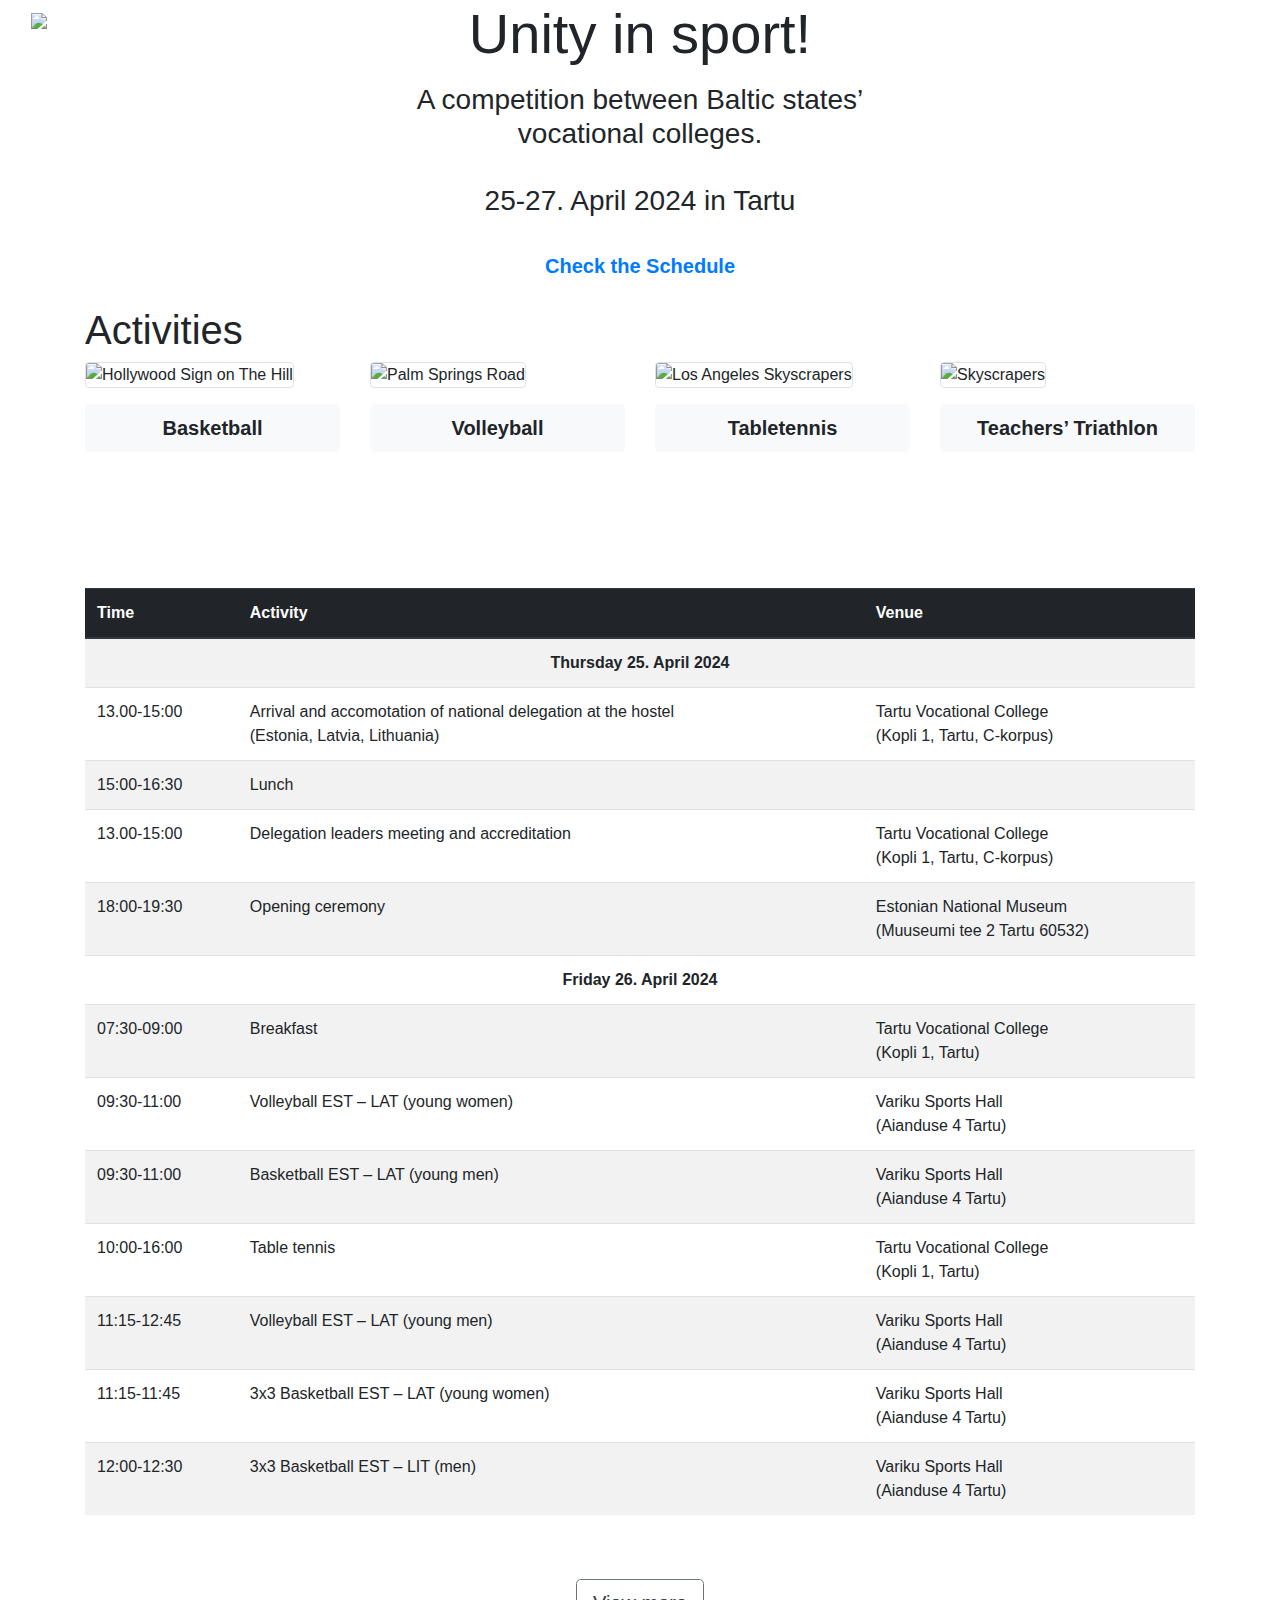
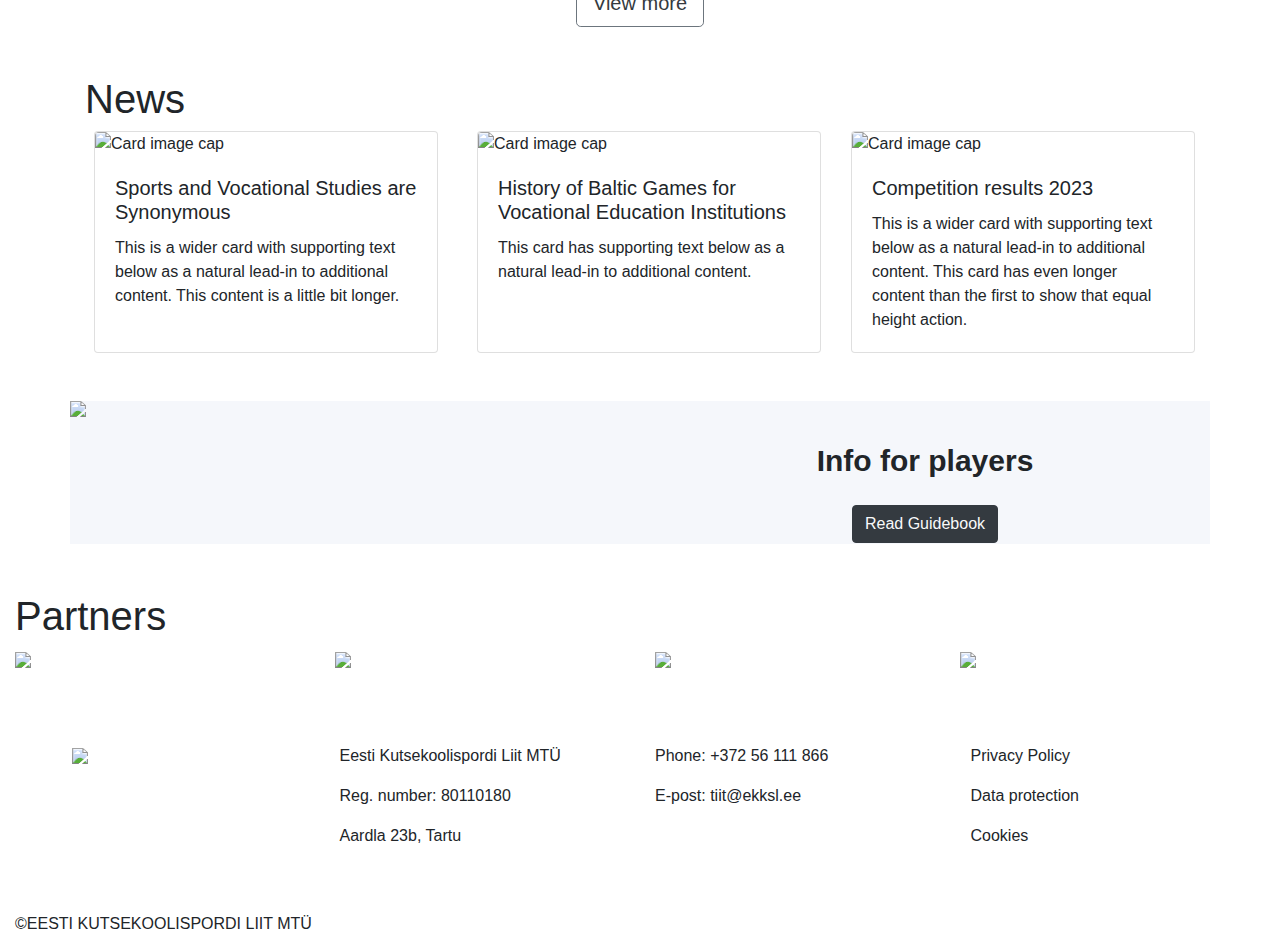
==== index.html @ ac0060da "first commit" ====
<!doctype html>
<html lang="en">
  <head>
    <meta charset="utf-8">
    <meta name="viewport" content="width=device-width, initial-scale=1, shrink-to-fit=no">
    <!-- Bootstrap CSS -->
    <link rel="stylesheet" href="https://cdn.jsdelivr.net/npm/bootstrap@4.0.0/dist/css/bootstrap.min.css" integrity="sha384-Gn5384xqQ1aoWXA+058RXPxPg6fy4IWvTNh0E263XmFcJlSAwiGgFAW/dAiS6JXm" crossorigin="anonymous">
    <link rel="stylesheet" href="css/style.css">
    <script src="https://kit.fontawesome.com/71851cec82.js" crossorigin="anonymous"></script>
    <title>Udemy bootsrap course</title>
  </head>
  <body>
    <!-- responsive navbar-->
    <nav class="navbar navbar-dark  navbar-expand-md fixed-top bg-nav ">
        <div class="container">
            <a class="navbar-brand" href="#">
                <img src="./img/logo.jpg" width="77.86" height="74.91" class="d-inline-block align-top" alt="logo">
                <span class="navbar-text text-white p-4 bg-nav ">
                    XXIX Baltic Games<br>
                    for Vocational Schools
                </span>
            </a>
            <button type="button" class="navbar-toggler" data-toggle="collapse" data-target="#idNav"><span class="navbar-toggler-icon"></span>
            </button>
        </div>
        <div class=" collapse navbar-collapse" id="idNav">
            <ul class="navbar-nav ml-auto ">
                <li class="nav-item"><a href="udemy2.html" class="nav-link text-white text-nowrap ">Baltic games &#11167;</a></li>
                <li class="nav-item"><a href="about.html" class="nav-link text-white text-nowrap">Activities &#11167;</a></li>
                <li class="nav-item"><a href="services.html" class="nav-link text-white text-nowrap">Schedule &#11167;</a></li>
                <li class="nav-item"><a href="contact.html" class="nav-link text-white text-nowrap">For players &#11167;</a></li>
                <li class="nav-item"><a href="contact.html" class="nav-link text-white text-nowrap">News &#11167;</a></li>
            </ul>
        </div>
    </nav>
    <!-- image page header-->
    <header class="headerMain banner">
        <div class="container .text-container ">
            <div class="row">
                <div class="col-md-8 mx-auto headingtext text-center ">
                    <div class="display-4 justify-content-center mb-3 text.b">Unity in sport!</div>
                    <span class="mb-3 h3 text-n">A competition between Baltic states’ <br>
                        vocational colleges. <br><br>
                        25-27. April 2024 in Tartu </span><br>
                        <p class="pt-4"><a class="btn btn-lg text btn-main font-weight-bold" href="#">Check the Schedule</a></p>
            </div> 
            </div>
        </div>
    </header>
    <!-- main content -->
    <div class="container mb-5">
        <h1 class="">Activities</h1>
        <div class="row">
            <div class="col ">
                <img src="./img/tänavakorvpallmehed4.JPG" class="img-fluid object-fit-none border rounded activities" alt="Hollywood Sign on The Hill">
                <p class="pt-3 "><a class="btn btn-primary btn-lg btn-block btn-light font-weight-bold" href="#">Basketball</a></p>
            </div>
            <div class="col">
                <img src="./img/võrkpalltüdrukud3.JPG" class="img-fluid object-fit-none border rounded activities" alt="Palm Springs Road">
                <p class="pt-3"><a class="btn btn-primary btn-lg btn-block btn-light font-weight-bold" href="#">Volleyball</a></p>
            </div>
            <div class="col">
                <img src="./img/LT1.JPG" class="img-fluid object-fit-none border rounded activities" alt="Los Angeles Skyscrapers">
                <p class="pt-3"><a class="btn btn-primary btn-lg btn-block btn-light font-weight-bold" href="#">Tabletennis</a></p>
            </div>
            <div class="col ">
                <img src="./img/direktorid8.JPG" class="img-fluid object-fit-none border rounded activities"  alt="Skyscrapers">
                <p class="pt-3"><a class="btn btn-primary btn-lg btn-block btn-light font-weight-bold" href="#">Teachers’ Triathlon</a></p>
                </div>
        </div>
    </div>
    <br>
    <!-- table for schedule-->
    <div class="container mt-5">
        <table class="table table-striped">
            <thead class="thead-dark">
            <tr>
                <th scope="col">Time</th>
                <th scope="col">Activity</th>
                <th scope="col-2">Venue</th>
            </tr>
            </thead>
            <tbody>
            <tr>
                <th colspan="3" class="text-center">Thursday 25. April 2024</th>
            </tr>
            <tr>
                <td>13.00-15:00</td>
                <td>Arrival and accomotation of national delegation at the hostel<br>
                    (Estonia, Latvia, Lithuania)</td>
                <td>Tartu Vocational College<br> (Kopli 1, Tartu, C-korpus)</td>
            </tr>
            <tr>
                <td>15:00-16:30</td>
                <td>Lunch</td>
                <td> </td>
            </tr>
            <tr>
                <td>13.00-15:00</td>
                <td>Delegation leaders meeting and accreditation</td>
                <td>Tartu Vocational College<br>(Kopli 1, Tartu, C-korpus)</td>
            </tr>
            <tr>
                <td>18:00-19:30</td>
                <td>Opening ceremony</td>
                <td>Estonian National Museum<br> (Muuseumi tee 2 Tartu 60532)</td>
            </tr>
            <tr>
                <th colspan="3" class="text-center">Friday 26. April 2024</th>
            </tr>
            <tr>
                <td>07:30-09:00</td>
                <td>Breakfast</td>
                <td>Tartu Vocational College<br> (Kopli 1, Tartu) </td>
            </tr>
            <tr>
                <td>09:30-11:00</td>
                <td>Volleyball EST – LAT (young women)</td>
                <td>Variku Sports Hall<br> (Aianduse 4 Tartu)</td>
            </tr>
            <tr>
                <td>09:30-11:00</td>
                <td>Basketball EST – LAT (young men)</td>
                <td>Variku Sports Hall<br> (Aianduse 4 Tartu)</td>
            </tr>
            <tr>
                <td>10:00-16:00</td>
                <td>Table tennis</td>
                <td>Tartu Vocational College<br> (Kopli 1, Tartu) </td>
            </tr>
            <tr>
                <td>11:15-12:45</td>
                <td>Volleyball EST – LAT (young men)</td>
                <td>Variku Sports Hall<br> (Aianduse 4 Tartu)</td>
            </tr>
            <tr>
                <td>11:15-11:45</td>
                <td>3x3 Basketball EST – LAT (young women)</td>
                <td>Variku Sports Hall<br> (Aianduse 4 Tartu)</td>
            </tr>
            <tr>
                <td>12:00-12:30</td>
                <td>3x3 Basketball EST – LIT (men)</td>
                <td>Variku Sports Hall<br> (Aianduse 4 Tartu)</td>
            </tr>
            </tbody>
        </table>
    </div>
    <div class="container">
        <div class="row py-5">
          <div class="col text-center">
            <button class="btn btn-lg btn-outline-secondary text-dark justify-content-center text-center" href="#">View more</button>
          </div>
        </div>
      </div>

    <!-- news-->
    <div class="container mb-5">
        <h1 class="">News</h1> 
        <div class="card-deck">
            <div class="card mx-4">
            <img class="card-img-top img-fluid rounded" src="./img/leedu.png" alt="Card image cap">
            <div class="card-body">
                <h5 class="card-title">Sports and Vocational Studies are Synonymous</h5>
                <p class="card-text">This is a wider card with supporting text below as a natural lead-in to additional content. This content is a little bit longer.</p>
            </div>
            </div>
            <div class="card">
            <img class="card-img-top img-fluid rounded" src="./img/bg25.png" alt="Card image cap">
            <div class="card-body">
                <h5 class="card-title">History of Baltic Games for Vocational Education Institutions</h5>
                <p class="card-text">This card has supporting text below as a natural lead-in to additional content.</p>
            </div>
            </div>
            <div class="card">
            <img class="card-img-top img-fluid rounded" src="./img/prize.png" alt="Card image cap">
            <div class="card-body">
                <h5 class="card-title">Competition results 2023</h5>
                <p class="card-text">This is a wider card with supporting text below as a natural lead-in to additional content. This card has even longer content than the first to show that equal height action.</p>
            </div>
            </div>
        </div>
    </div>
    <!-- info for players-->
<div class="container mb-5" >
    <div class="row" style="background-color:#F5F7FB;">
     <img src="./img/parnumangud.jpg" class="img-fluid" width="50%">
     <div class="col text-center" style="background: #F5F7FB; 
     justify-content: center right; font-size: 30px; font-weight: 700; padding-top: 37px;">
<p>Info for players</p>
<button type="button" class="btn btn-dark text-light">Read Guidebook</button>
        </div>
    </div>
</div>
<!-- paryners and footer-->
<div class="container-fluid mb-5  partners">
    <h1 class="">Partners</h1> 
    <div class="row">
        <div class="col-md-3">
            <img class="img-fluid " src="https://ekksl.ee/wp-content/uploads/2022/03/cropped-cropped-cropped-2017logo_EK_pikk_koosInglisktekstiga_orig.png" width=230px>
        </div>
        <div class="col-md-3">
            <img class="img-fluid" src="./img/voco.png" width=285px>
        </div>
        <div class="col-md-3">
            <img class="img-fluid" src="https://funmaker.ee/wp-content/uploads/2018/08/ainult_kiri_funmaker.png" width=231px>
        </div>
        <div class="img-fluid" class="col-md-3">
            <img src="./img/united-motors.png" width=231px>
        </div>
</div>
</div>
<!-- footer  social media links, copyrights etc -->
<footer>
    <div class="container-fluid p-4 footer1">
        <div class="row">
            <div class="col-md-3">
                <img class="img-fluid px-5 white-box" src="https://ekksl.ee/wp-content/uploads/2022/03/cropped-cropped-cropped-2017logo_EK_pikk_koosInglisktekstiga_orig.png">
            </div>
            <div class="col-md-3">
            <p>Eesti Kutsekoolispordi Liit MTÜ</p>
            <p>Reg. number: 80110180</p>
            <p>Aardla 23b, Tartu</p></div>
            <div class="col-md-3">
            <p>Phone: +372 56 111 866</p>
           <p>E-post: tiit@ekksl.ee</p></div>
            <div class="col-md-3">
            <p>Privacy Policy</p>
            <p>Data protection</p>
            <p>Cookies</p></div>
        </div>
    </div>
    <br>
<div class="container-fluid footer2">
<p>&copy;EESTI KUTSEKOOLISPORDI LIIT MTÜ</p>
</footer>


    <script src="https://code.jquery.com/jquery-3.2.1.slim.min.js" integrity="sha384-KJ3o2DKtIkvYIK3UENzmM7KCkRr/rE9/Qpg6aAZGJwFDMVNA/GpGFF93hXpG5KkN" crossorigin="anonymous"></script>
    <script src="https://cdn.jsdelivr.net/npm/popper.js@1.12.9/dist/umd/popper.min.js" integrity="sha384-ApNbgh9B+Y1QKtv3Rn7W3mgPxhU9K/ScQsAP7hUibX39j7fakFPskvXusvfa0b4Q" crossorigin="anonymous"></script>
    <script src="https://cdn.jsdelivr.net/npm/bootstrap@4.0.0/dist/js/bootstrap.min.js" integrity="sha384-JZR6Spejh4U02d8jOt6vLEHfe/JQGiRRSQQxSfFWpi1MquVdAyjUar5+76PVCmYl" crossorigin="anonymous"></script>
  </body>
</html>
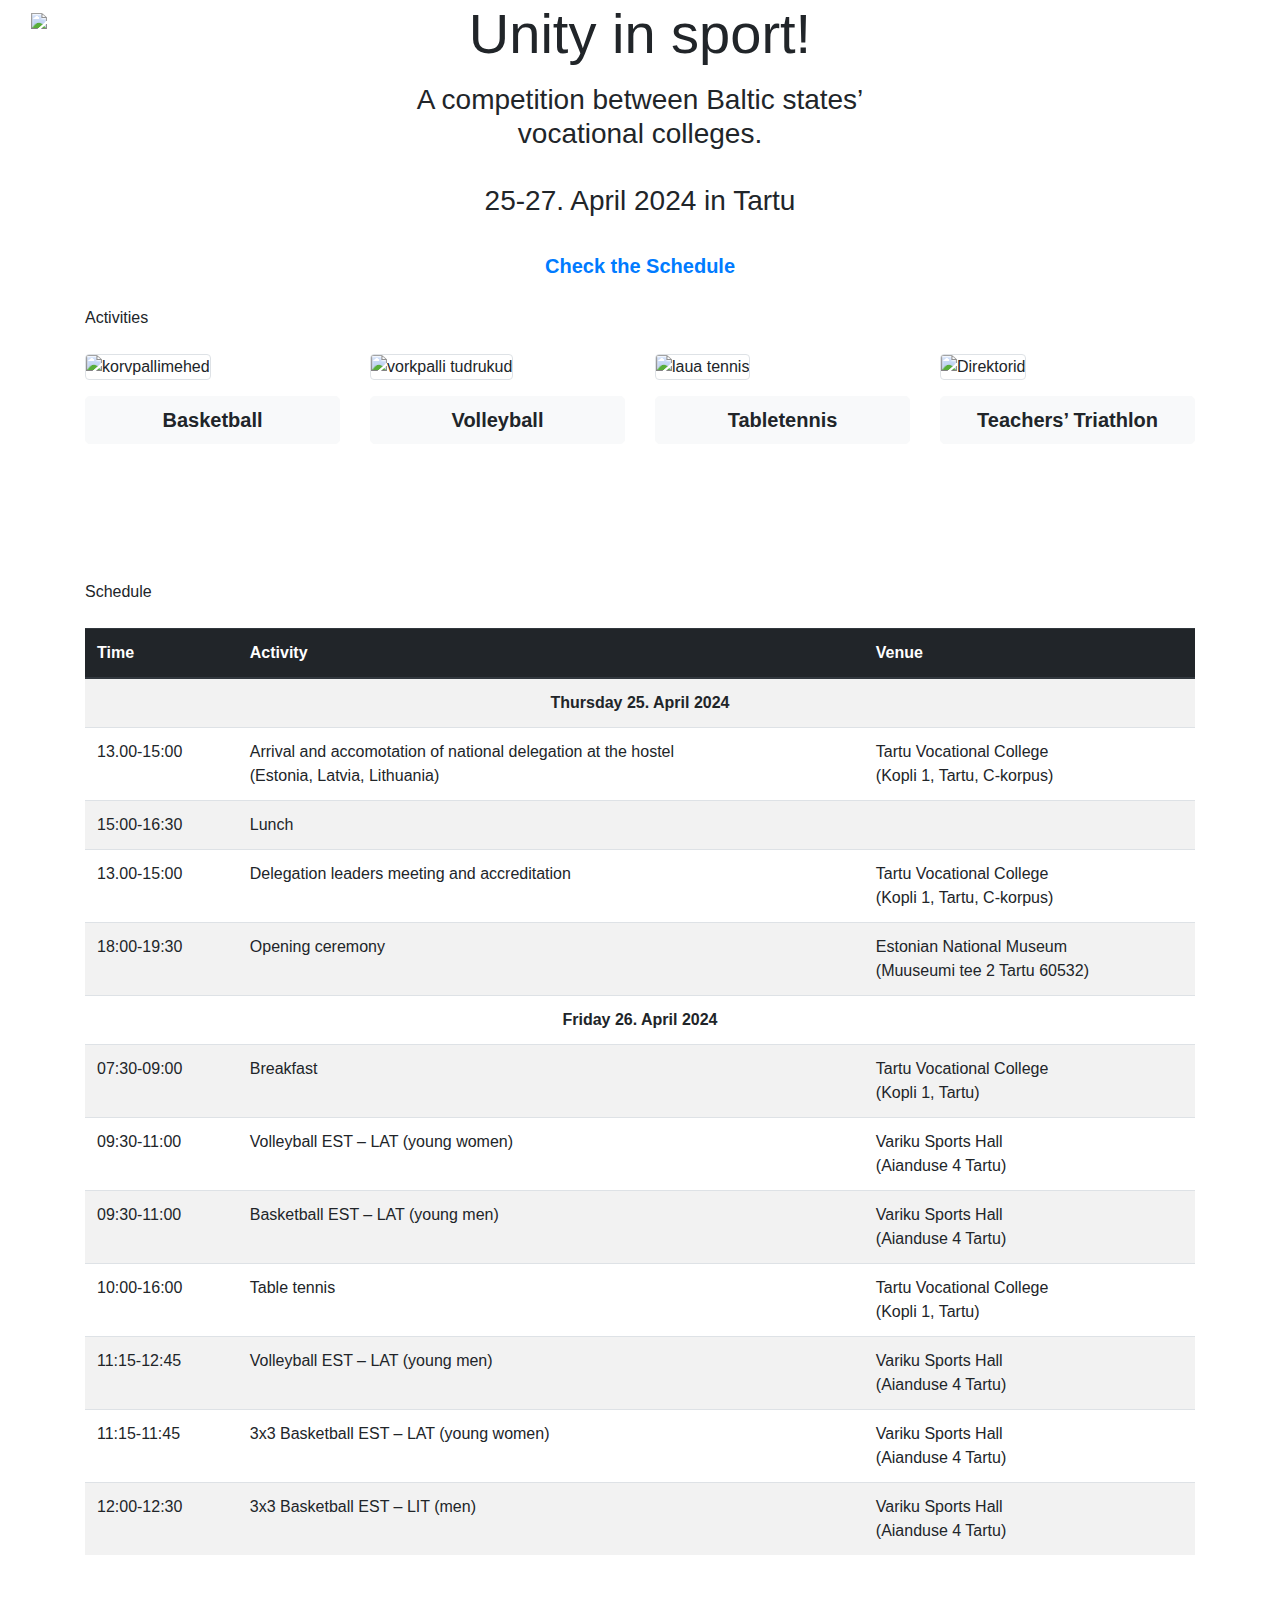
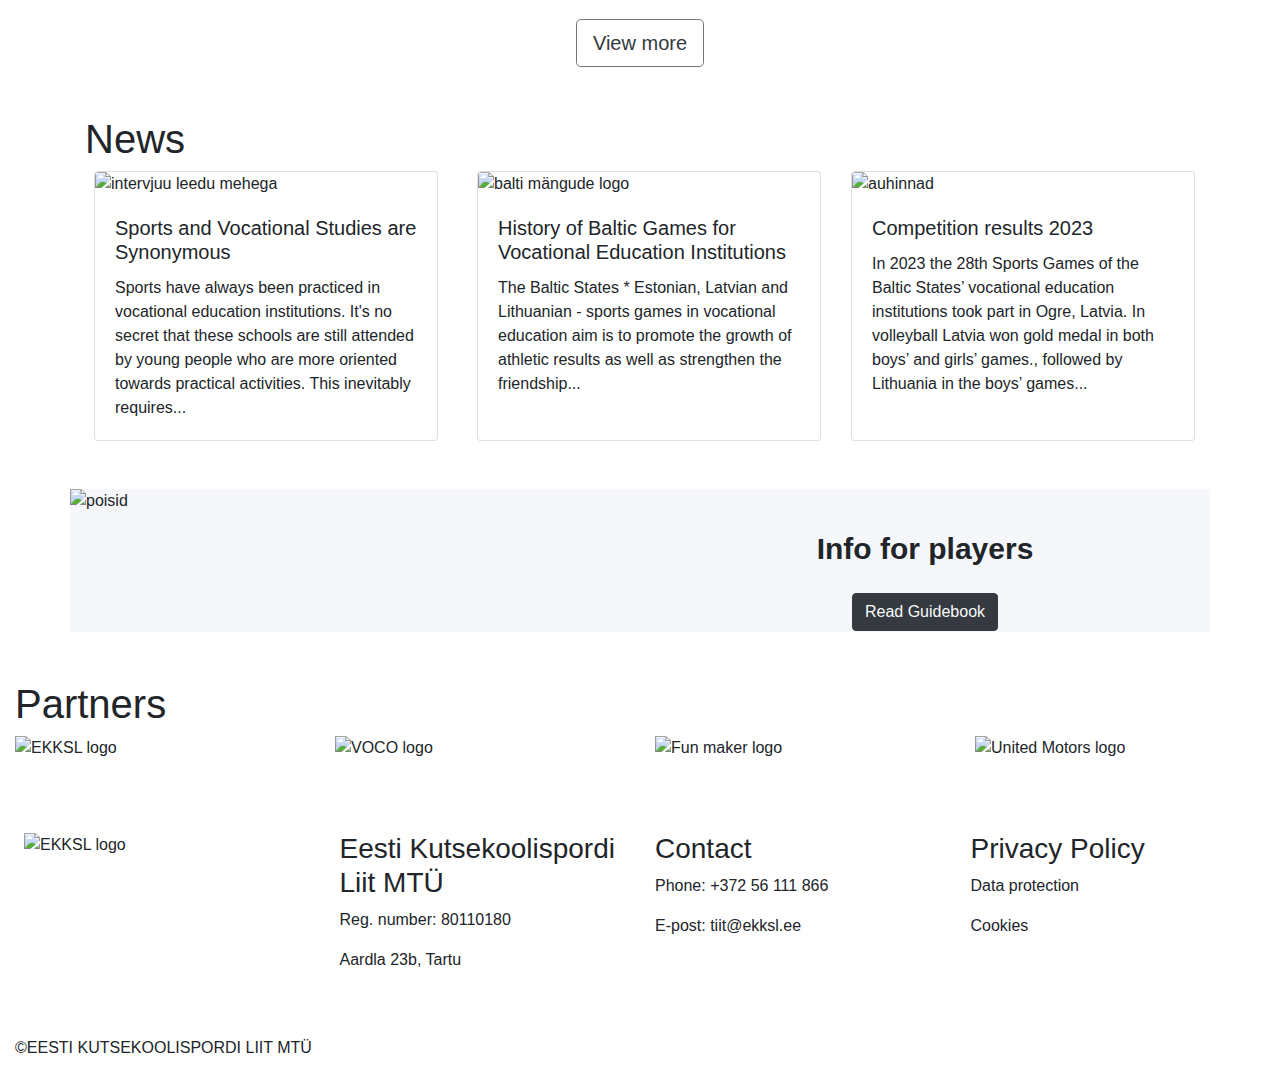
==== commit 67319e64: "Add files via upload" ====
--- a/index.html
+++ b/index.html
@@ -6,8 +6,9 @@
     <!-- Bootstrap CSS -->
     <link rel="stylesheet" href="https://cdn.jsdelivr.net/npm/bootstrap@4.0.0/dist/css/bootstrap.min.css" integrity="sha384-Gn5384xqQ1aoWXA+058RXPxPg6fy4IWvTNh0E263XmFcJlSAwiGgFAW/dAiS6JXm" crossorigin="anonymous">
     <link rel="stylesheet" href="css/style.css">
+    <link href='https://fonts.googleapis.com/css?family=Montserrat' rel='stylesheet'>
     <script src="https://kit.fontawesome.com/71851cec82.js" crossorigin="anonymous"></script>
-    <title>Udemy bootsrap course</title>
+    <title>Baltic Games</title>
   </head>
   <body>
     <!-- responsive navbar-->
@@ -25,8 +26,8 @@
         </div>
         <div class=" collapse navbar-collapse" id="idNav">
             <ul class="navbar-nav ml-auto ">
-                <li class="nav-item"><a href="udemy2.html" class="nav-link text-white text-nowrap ">Baltic games &#11167;</a></li>
-                <li class="nav-item"><a href="about.html" class="nav-link text-white text-nowrap">Activities &#11167;</a></li>
+                <li class="nav-item"><a href="#" class="nav-link text-white text-nowrap ">Baltic games &#11167;</a></li>
+                <li class="nav-item"><a href="#activitie" class="nav-link text-white text-nowrap">Activities &#11167;</a></li>
                 <li class="nav-item"><a href="services.html" class="nav-link text-white text-nowrap">Schedule &#11167;</a></li>
                 <li class="nav-item"><a href="contact.html" class="nav-link text-white text-nowrap">For players &#11167;</a></li>
                 <li class="nav-item"><a href="contact.html" class="nav-link text-white text-nowrap">News &#11167;</a></li>
@@ -48,23 +49,23 @@
         </div>
     </header>
     <!-- main content -->
-    <div class="container mb-5">
-        <h1 class="">Activities</h1>
+    <div id="activitie" class="container mb-5">
+        <span class="text-n">Activities</span><br><br>
         <div class="row">
             <div class="col ">
-                <img src="./img/tänavakorvpallmehed4.JPG" class="img-fluid object-fit-none border rounded activities" alt="Hollywood Sign on The Hill">
+                <img src="./img/tänavakorvpallmehed4.JPG" class="img-fluid object-fit-none border rounded activities" alt="korvpallimehed">
                 <p class="pt-3 "><a class="btn btn-primary btn-lg btn-block btn-light font-weight-bold" href="#">Basketball</a></p>
             </div>
             <div class="col">
-                <img src="./img/võrkpalltüdrukud3.JPG" class="img-fluid object-fit-none border rounded activities" alt="Palm Springs Road">
+                <img src="./img/võrkpalltüdrukud3.JPG" class="img-fluid object-fit-none border rounded activities" alt="vorkpalli tudrukud">
                 <p class="pt-3"><a class="btn btn-primary btn-lg btn-block btn-light font-weight-bold" href="#">Volleyball</a></p>
             </div>
             <div class="col">
-                <img src="./img/LT1.JPG" class="img-fluid object-fit-none border rounded activities" alt="Los Angeles Skyscrapers">
+                <img src="./img/LT1.JPG" class="img-fluid object-fit-none border rounded activities" alt="laua tennis">
                 <p class="pt-3"><a class="btn btn-primary btn-lg btn-block btn-light font-weight-bold" href="#">Tabletennis</a></p>
             </div>
             <div class="col ">
-                <img src="./img/direktorid8.JPG" class="img-fluid object-fit-none border rounded activities"  alt="Skyscrapers">
+                <img src="./img/direktorid8.JPG" class="img-fluid object-fit-none border rounded activities"  alt="Direktorid">
                 <p class="pt-3"><a class="btn btn-primary btn-lg btn-block btn-light font-weight-bold" href="#">Teachers’ Triathlon</a></p>
                 </div>
         </div>
@@ -72,10 +73,11 @@
     <br>
     <!-- table for schedule-->
     <div class="container mt-5">
-        <table class="table table-striped">
+        <span class="text-n">Schedule</span><br><br>
+        <table class="table table-striped ">
             <thead class="thead-dark">
             <tr>
-                <th scope="col">Time</th>
+                <th  scope="col">Time</th>
                 <th scope="col">Activity</th>
                 <th scope="col-2">Venue</th>
             </tr>
@@ -159,24 +161,24 @@
         <h1 class="">News</h1> 
         <div class="card-deck">
             <div class="card mx-4">
-            <img class="card-img-top img-fluid rounded" src="./img/leedu.png" alt="Card image cap">
+            <img class="card-img-top img-fluid rounded" src="./img/leedu.png" alt="intervjuu leedu mehega">
             <div class="card-body">
                 <h5 class="card-title">Sports and Vocational Studies are Synonymous</h5>
-                <p class="card-text">This is a wider card with supporting text below as a natural lead-in to additional content. This content is a little bit longer.</p>
+                <p class="card-text">Sports have always been practiced in vocational education institutions. It's no secret that these schools are still attended by young people who are more oriented towards practical activities. This inevitably requires...</p>
             </div>
             </div>
             <div class="card">
-            <img class="card-img-top img-fluid rounded" src="./img/bg25.png" alt="Card image cap">
+            <img class="card-img-top img-fluid rounded" src="./img/bg25.png" alt="balti mängude logo">
             <div class="card-body">
                 <h5 class="card-title">History of Baltic Games for Vocational Education Institutions</h5>
-                <p class="card-text">This card has supporting text below as a natural lead-in to additional content.</p>
+                <p class="card-text">The Baltic States * Estonian, Latvian and Lithuanian - sports games in vocational education aim is to promote the growth of athletic results as well as strengthen the friendship...</p>
             </div>
             </div>
             <div class="card">
-            <img class="card-img-top img-fluid rounded" src="./img/prize.png" alt="Card image cap">
+            <img class="card-img-top img-fluid rounded" src="./img/prize.png" alt="auhinnad">
             <div class="card-body">
                 <h5 class="card-title">Competition results 2023</h5>
-                <p class="card-text">This is a wider card with supporting text below as a natural lead-in to additional content. This card has even longer content than the first to show that equal height action.</p>
+                <p class="card-text">In 2023 the 28th Sports Games of the Baltic States’ vocational education institutions took part in Ogre, Latvia. In volleyball Latvia won gold medal in both boys’ and girls’ games., followed by Lithuania in the boys’ games...</p>
             </div>
             </div>
         </div>
@@ -184,7 +186,7 @@
     <!-- info for players-->
 <div class="container mb-5" >
     <div class="row" style="background-color:#F5F7FB;">
-     <img src="./img/parnumangud.jpg" class="img-fluid" width="50%">
+     <img src="./img/parnumangud.jpg" class="img-fluid" width="50%" alt="poisid">
      <div class="col text-center" style="background: #F5F7FB; 
      justify-content: center right; font-size: 30px; font-weight: 700; padding-top: 37px;">
 <p>Info for players</p>
@@ -197,16 +199,16 @@
     <h1 class="">Partners</h1> 
     <div class="row">
         <div class="col-md-3">
-            <img class="img-fluid " src="https://ekksl.ee/wp-content/uploads/2022/03/cropped-cropped-cropped-2017logo_EK_pikk_koosInglisktekstiga_orig.png" width=230px>
+            <img class="img-fluid " src="https://ekksl.ee/wp-content/uploads/2022/03/cropped-cropped-cropped-2017logo_EK_pikk_koosInglisktekstiga_orig.png" width=230px alt="EKKSL logo">
         </div>
         <div class="col-md-3">
-            <img class="img-fluid" src="./img/voco.png" width=285px>
+            <img class="img-fluid" src="./img/voco.png" width=285px alt="VOCO logo">
         </div>
         <div class="col-md-3">
-            <img class="img-fluid" src="https://funmaker.ee/wp-content/uploads/2018/08/ainult_kiri_funmaker.png" width=231px>
-        </div>
-        <div class="img-fluid" class="col-md-3">
-            <img src="./img/united-motors.png" width=231px>
+            <img class="img-fluid" src="https://funmaker.ee/wp-content/uploads/2018/08/ainult_kiri_funmaker.png" width=231px alt="Fun maker logo">
+        </div>
+        <div  class="col-md-3">
+            <img class="img-fluid" src="./img/united-motors.png" width=231px alt="United Motors logo">
         </div>
 </div>
 </div>
@@ -215,17 +217,18 @@
     <div class="container-fluid p-4 footer1">
         <div class="row">
             <div class="col-md-3">
-                <img class="img-fluid px-5 white-box" src="https://ekksl.ee/wp-content/uploads/2022/03/cropped-cropped-cropped-2017logo_EK_pikk_koosInglisktekstiga_orig.png">
-            </div>
-            <div class="col-md-3">
-            <p>Eesti Kutsekoolispordi Liit MTÜ</p>
+                <img class="img-fluid pr-5" src="https://ekksl.ee/wp-content/uploads/2022/03/cropped-cropped-cropped-2017logo_EK_pikk_koosInglisktekstiga_orig.png" alt="EKKSL logo">
+            </div>
+            <div class="col-md-3">
+            <h3>Eesti Kutsekoolispordi Liit MTÜ</h3>
             <p>Reg. number: 80110180</p>
             <p>Aardla 23b, Tartu</p></div>
             <div class="col-md-3">
+            <h3>Contact</h3>
             <p>Phone: +372 56 111 866</p>
            <p>E-post: tiit@ekksl.ee</p></div>
             <div class="col-md-3">
-            <p>Privacy Policy</p>
+            <h3>Privacy Policy</h3>
             <p>Data protection</p>
             <p>Cookies</p></div>
         </div>
@@ -233,6 +236,7 @@
     <br>
 <div class="container-fluid footer2">
 <p>&copy;EESTI KUTSEKOOLISPORDI LIIT MTÜ</p>
+</div>
 </footer>
 
 
